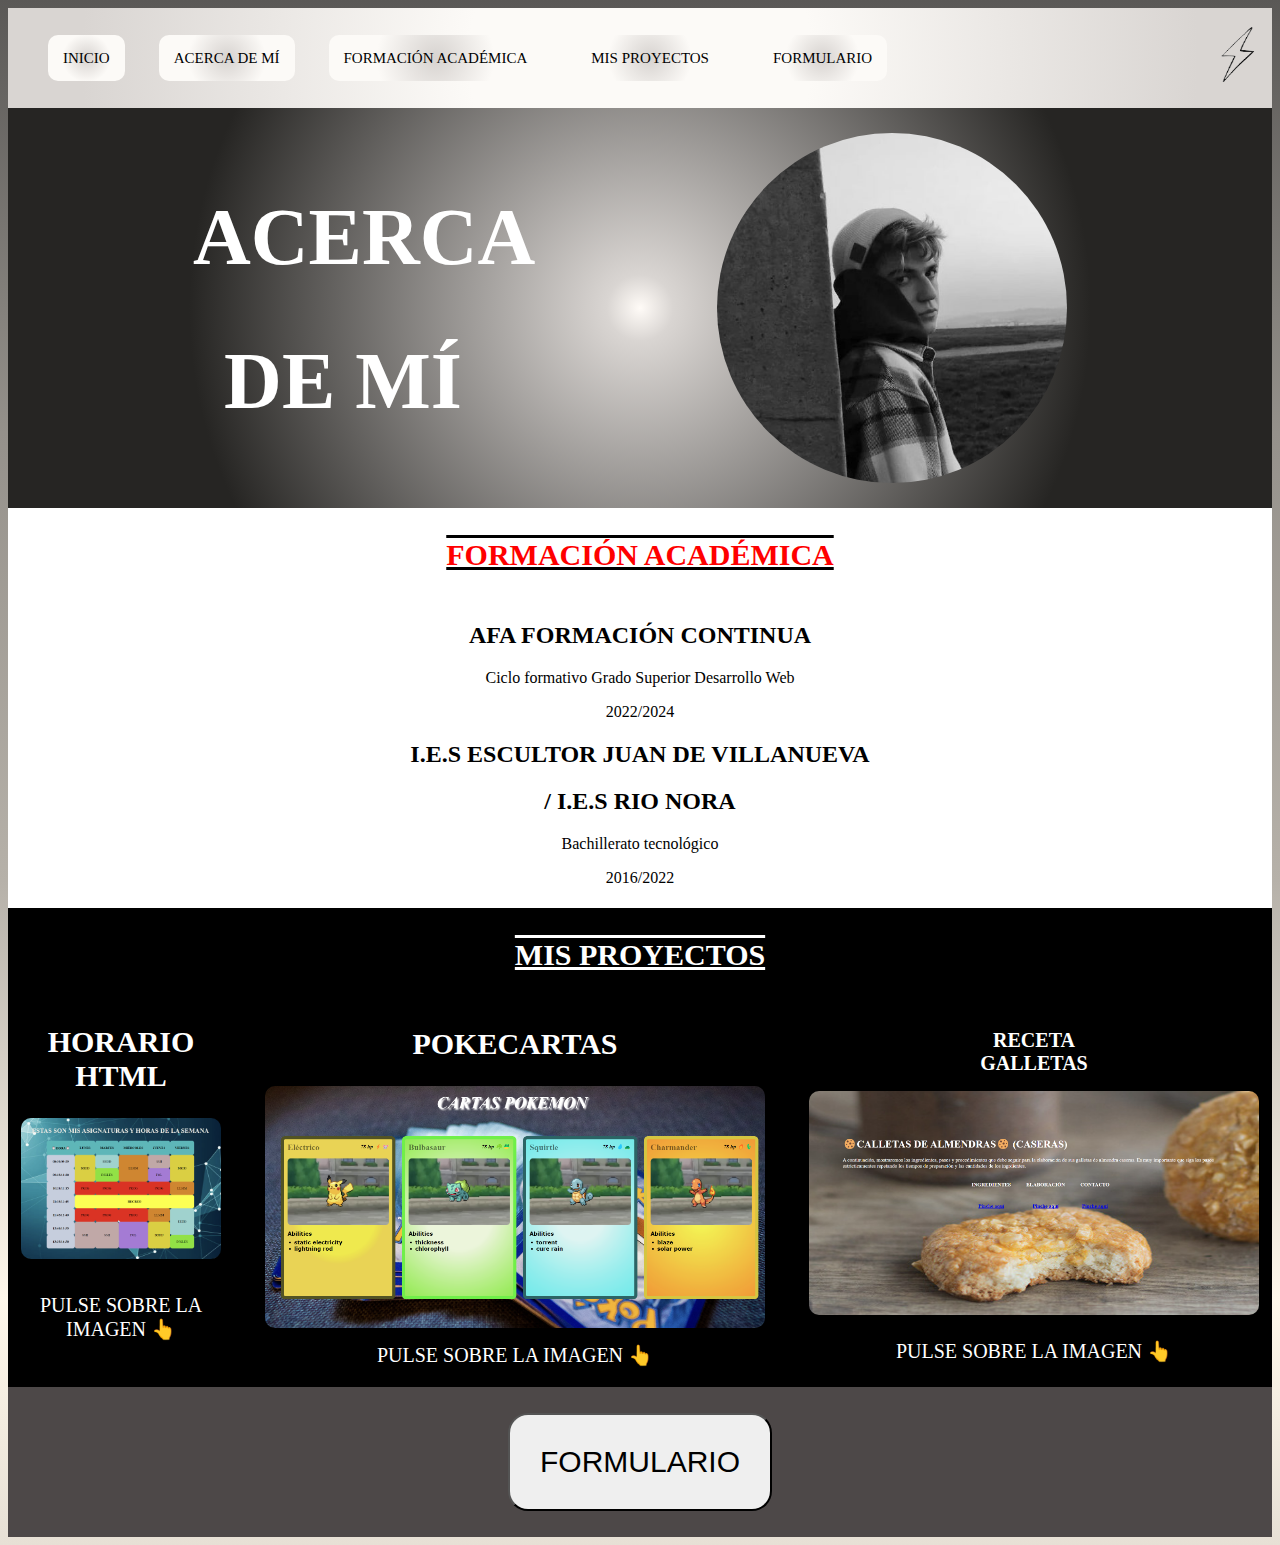
==== index.html @ f204fa25 "añado cambios git" ====
<!DOCTYPE html>
<html lang="en">

<head>
    <meta charset="UTF-8">
    <meta http-equiv="X-UA-Compatible" content="IE=edge">
    <meta name="viewport" content="width=device-width, initial-scale=1.0">
    <title>MI PORFOLIO</title>
    <link rel="stylesheet" href="style.css">
</head>

<body>

    <div class="container">

        <div id="moveMenu"></div>
        <div class="menu">
            <nav>
                <ul>
                    <li><a href="#moveMenu">INICIO</a></li>
                    <li><a href="#movesec1">ACERCA DE MÍ</a></li>
                    <li><a href="#movesec2">FORMACIÓN ACADÉMICA</a></li>
                    <li><a href="#movesec3">MIS PROYECTOS</a></li>
                    <li><a href="#movesec4">FORMULARIO</a></li>

                </ul>


            </nav>
            <div class="moveRayo">
                <img src="./IMG/rayoLogoSinFondo.png" alt="mi logo rayo">
            </div>
            

        </div>

    </div>

    

    <div class="section1" id="#movesec1">
        <div class="titulo-sobreMi">
            <h1>ACERCA</h1>
            <h1>DE MÍ</h1>
        </div>

        <div class="section1-miImagen">
            <img src="./IMG/img1-section1.jpg" alt="MI IMAGEN">
        </div>


        <div class="texto-sobreMi">
            <p>Mi nombre es Miguel Valdés de Torres soy estudiante del centro de UNENDO</p>
            <p>Actualmente estoy en el primero curso de Desarrollo de Apllicaciones Web</p>
            <p>Soy una persona competente y me desenvuelvo muy bien trabajando en equipo</p>
        </div>
    </div>


    </div>

    <div id="movesec2"></div>
    <div class="section2">
        <div class="titlesec2">
            <h1>FORMACIÓN ACADÉMICA</h1>
        </div>

        <h2><a href="https://afa-formacion.com/" target="_blank">AFA FORMACIÓN CONTINUA</a></h2>
        <p>Ciclo formativo Grado Superior Desarrollo Web</p>
        <p>2022/2024</p>

        <h2> <a href="https://iesescultorjuandevillanueva.es/" target="_blank">I.E.S ESCULTOR JUAN DE VILLANUEVA</a>
            <h2> <a href="https://iesrionora.es/" target="_blank">/ I.E.S RIO NORA</a></h2>
            <p>Bachillerato tecnológico</p>
            <p>2016/2022</p>



    </div>

    <div class="section3" id="movesec3">

        <div class="titlesec3">
            <h1> <a href="https://github.com/Miguelakamike?tab=repositories" target="_blank">MIS PROYECTOS</a></h1>
        </div>

        <div class="section3-imgHorario">
            <h2><a href="https://github.com/Miguelakamike/HorarioHTML.git" target="_blank">HORARIO HTML</a>

            </h2>
            <a href="https://mellow-speculoos-bfee6e.netlify.app/" target="_blank">
                <img src="./IMG/HorarioPorfolio.png" alt="este es mi horario de clase">
            </a>
            <p>PULSE SOBRE LA IMAGEN 👆</p>

        </div>

        <div class="section3-imgPokeCartas">
            <h2><a href="https://github.com/Miguelakamike/PokeCartas.git" target="_blank">POKECARTAS</a></h2>
            <a href="https://main--rainbow-jalebi-7c335b.netlify.app/" target="_blank">
                <img src="./IMG/Pokecartas.png" alt="estas son mis pokecartas">
            </a>
            <p>PULSE SOBRE LA IMAGEN 👆</p>

        </div>

        <div class="section3-recetaGalletas">
            <h2> <a href="https://github.com/Miguelakamike/RecetaGalletas.git" target="_blank">RECETA
                    <br>GALLETAS</a></h2>
            <a href="https://rococo-bubblegum-c2cf00.netlify.app/" target="_blank">
                <img src="./IMG/RecetaGalletas.png" alt="esta es la receta de mis galletas">
            </a>
            <p>PULSE SOBRE LA IMAGEN 👆</p>

        </div>

    </div>
    <div class="section4" id="movesec4">
        <button>
            <a href="./form.html">
                FORMULARIO
            </a>
        </button>

    </div>



</body>

</html>
---- style.css ----
body {
  background: rgb(90, 88, 86);
  background: linear-gradient(
    180deg,
    rgba(90, 88, 86, 1) 0%,
    rgba(132, 129, 124, 1) 20%,
    rgba(149, 145, 139, 1) 28%,
    rgba(182, 177, 169, 1) 57%,
    rgba(255, 248, 235, 1) 84%,
    rgba(231, 224, 213, 1) 100%,
    rgba(90, 88, 86, 1) 100%
  );
}

h2,
p {
  text-align: center;
}

/* MEDIAQUERIES */

@media screen and (min-width:1010px) and (max-width:1535px) {
        h1{
            color: red;
        }
}

/* MENÚ */

ul {
  list-style: none;
  text-align: center;
}

.container {
  display: flex;
  justify-content: center;
  align-items: center;
}

.menu {
  display: flex;
  justify-content: space-between;
  align-items: center;
  background: rgb(252, 250, 247);
  background: radial-gradient(
    circle,
    rgba(252, 250, 247, 1) 27%,
    rgba(217, 213, 210, 1) 88%,
    rgba(217, 213, 210, 1) 100%
  );
  margin-top: 0px;
  text-align: center;
  height: 100px;
  width: 100%;
}

.menu img {
  height: 70px;
  width: 70px;
}

.menu li {
  display: inline-block;
  margin-right: 30px;
}

.menu a {
  padding: 15px;
  border-radius: 10px;
  background: rgb(217, 213, 210);
  background: radial-gradient(
    circle,
    rgba(217, 213, 210, 1) 3%,
    rgba(252, 250, 247, 1) 54%
  );
  text-decoration: none;
  font-size: 15px;
  color: black;
}

/* SECCIÓN 1 */

.section1 {
  background: rgb(255, 251, 247);
  background: radial-gradient(
    circle,
    rgba(255, 251, 247, 1) 0%,
    rgba(217, 213, 210, 1) 5%,
    rgba(38, 37, 35, 1) 68%
  );
  margin-top: 0px;
  text-align: center;
  height: 400px;
  width: 100%;
}

.titulo-sobreMi,
.section1-miImagen,
.texto-sobreMi {
  display: inline-block;
  vertical-align: top;
}

.titulo-sobreMi h1 {
  text-align: center;
}


.texto-sobreMi p {
  text-align: justify;
}

.titulo-sobreMi {
  height: 300px;
  width: 300px;
  margin-top: 30px;
  margin-right: 200px;
}

.titulo-sobreMi h1 {
  font-size: 80px;
}

.titulo-sobreMi h1 {
  color: white;
  max-width: 100%;
  max-height: 100%;
}

@keyframes sombraMiImagen {
  from {
    box-shadow: 0px 0px 0px solid black;
  }

  to {
    box-shadow: 2px 4px 2px solid white;
  }
}

.section1-miImagen {
  height: 350px;
  width: 350px;
  margin-top: 25px;
  margin-bottom: 20px;
  margin-left: 20px;
  margin-right: 20px;
}

.section1-miImagen img:hover {
  animation-name: sombraMiImagen;
  animation-duration: 3s;
  animation-timing-function: ease-in-out;
  animation-fill-mode: forwards;
}

.section1-miImagen img {
  border-radius: 50%;
  max-width: 100%;
  max-height: 100%;
}

.texto-sobreMi {
  margin-left: 200px;
  height: 400px;
  width: 400px;
  margin-top: 100px;
}

.texto-sobreMi p {
  color: white;
  font-size: 20px;
  max-width: 100%;
  max-height: 100%;
}

/* SECCIÓN 2 */

.section2 {
  background-color: white;
  margin-top: 0px;
  height: 400px;
  width: 100%;
}

.titlesec2 {
  display: flex;
  justify-content: center;
  padding: 10px;
  text-decoration: overline underline;
  font-size: 15px;
}

.section2 h2 a {
  color: black;
  text-decoration: none;
}

/* SECCIÓN 3 */

.section3 {
  background-color: black;
  margin-top: 0px;
  text-align: center;
  height: 500px;
  width: 100%;
}

.section3-imgHorario,
.section3-imgPokeCartas,
.section3-recetaGalletas {
  display: inline-block;
  vertical-align: top;
}

.section3-imgHorario,
.section3-imgPokeCartas,
.section3-recetaGalletas img {
  border-radius: 10px;
}

.section3-imgHorario,
.section3-imgPokeCartas,
.section3-recetaGalletas p {
  font-size: 20px;
}

.section3-imgHorario,
.section3-imgPokeCartas,
.section3-recetaGalletas h2 {
  font-size: 20px;
}

.titlesec3 {
  display: flex;
  justify-content: center;
  padding: 10px;
  font-size: 15px;
  text-decoration: overline underline;
  text-decoration-color: white;
}

.titlesec3 a {
  text-decoration: none;
  color: white;
  transition: color 0.5s ease-in-out;
}

.titlesec3 a:hover {
  color: rgb(85, 231, 219);
}

/* SECCION 3: HORARIO HTML */

.section3-imgHorario {
  height: 200px;
  width: 200px;
  margin-top: 20px;
  margin-right: 20px;
}

.section3-imgHorario h2 {
  color: white;
  margin-top: 3px;
}

.section3-imgHorario p {
  color: white;
  margin-top: 30px;
}

.section3-imgHorario img {
  max-width: 100%;
  max-height: 100%;
  border-radius: 10px;
}

.section3-imgHorario a {
  color: white;
  text-decoration: none;
  transition: color 0.5s ease-in-out;
}

.section3-imgHorario h2 a:hover {
  color: rgb(85, 231, 219);
}

/* SECCION 3: POKECARTAS */

.section3-imgPokeCartas {
  height: 500px;
  width: 500px;
  margin-left: 20px;
  margin-right: 20px;
}

.section3-imgPokeCartas a {
  color: white;
  text-decoration: none;
}

.section3-imgPokeCartas img {
  max-width: 100%;
  max-height: 100%;
  border-radius: 10px;
}

.section3-imgPokeCartas p {
  color: white;
  margin-top: 10px;
}

.section3-imgPokeCartas a {
  color: white;
  text-decoration: none;
  transition: color 0.5s ease-in-out;
}

.section3-imgPokeCartas h2 a:hover {
  color: rgb(85, 231, 219);
}

/* SECCION 3: GALLETAS */

.section3-recetaGalletas {
  margin-left: 20px;
  height: 450px;
  width: 450px;
  margin-top: 10px;
  border-radius: 10px;
}

.section3-recetaGalletas p {
  color: white;
  margin-top: 20px;
}

.section3-recetaGalletas img {
  max-width: 100%;
  max-height: 100%;
}

.section3-recetaGalletas a {
  color: white;
  text-decoration: none;
}

.section3-recetaGalletas a {
  color: white;
  text-decoration: none;
  transition: color 0.5s ease-in-out;
}

.section3-recetaGalletas h2 a:hover {
  color: rgb(85, 231, 219);
}

/* SECCIÓN 4 */

.section4 {
  display: flex;
  justify-content: center;
  align-items: center;
  background-color: rgb(77, 72, 72);
  margin-top: -21px;
  text-align: center;
  height: 150px;
  width: 100%;
}

.section4 a {
  color: black;
  text-decoration: none;
}

button {
  font-size: 30px;
  padding: 30px;
  border-radius: 20px;
}
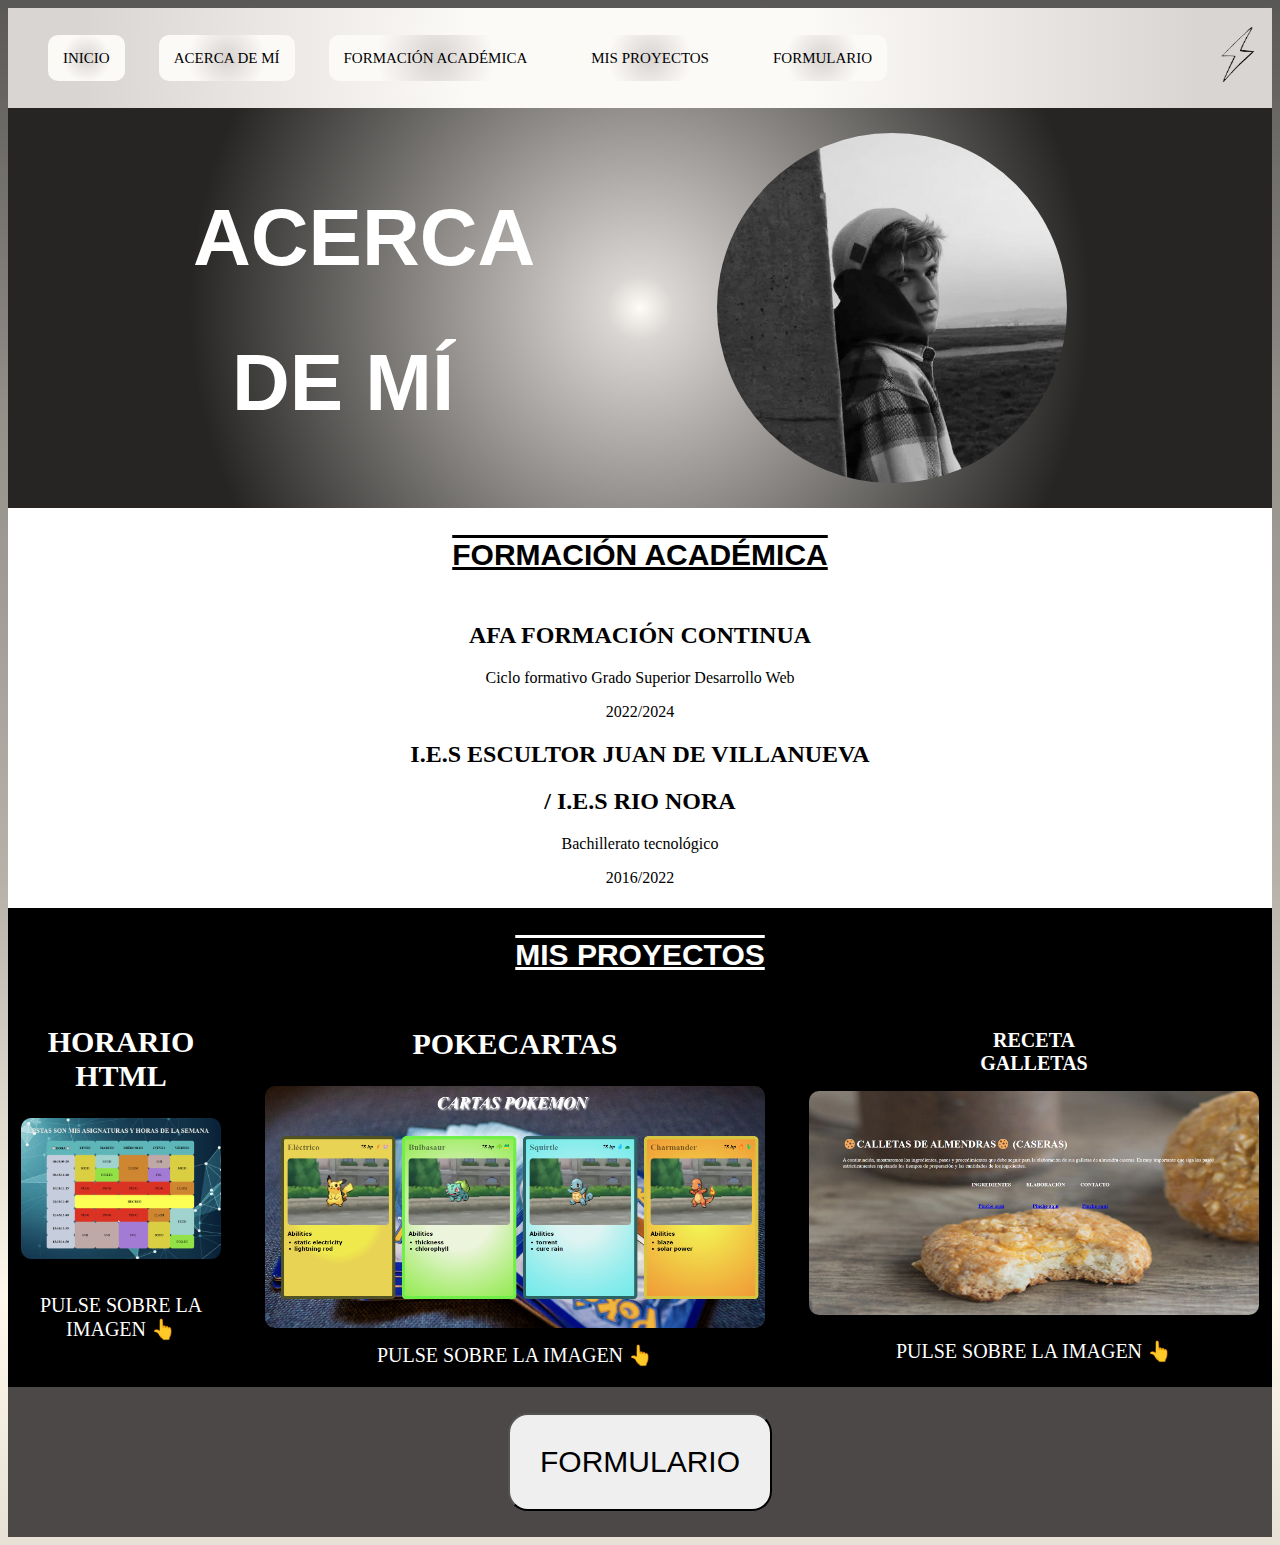
==== commit 8f3f956a: "nuevo commit" ====
--- a/index.html
+++ b/index.html
@@ -7,6 +7,8 @@
     <meta name="viewport" content="width=device-width, initial-scale=1.0">
     <title>MI PORFOLIO</title>
     <link rel="stylesheet" href="style.css">
+    <link rel="preconnect" href="https://fonts.googleapis.com">
+<link rel="preconnect" href="https://fonts.gstatic.com" crossorigin>
 </head>
 
 <body>
--- a/style.css
+++ b/style.css
@@ -17,12 +17,8 @@
   text-align: center;
 }
 
-/* MEDIAQUERIES */
-
-@media screen and (min-width:1010px) and (max-width:1535px) {
-        h1{
-            color: red;
-        }
+.container {
+  position: sticky;
 }
 
 /* MENÚ */
@@ -102,8 +98,10 @@
   vertical-align: top;
 }
 
-.titulo-sobreMi h1 {
-  text-align: center;
+.titulo-sobreMi, .titlesec2, .titlesec3 h1 {
+  text-align: center;
+  font-family: 'Secular One', sans-serif;
+  font: bolder;
 }
 
 
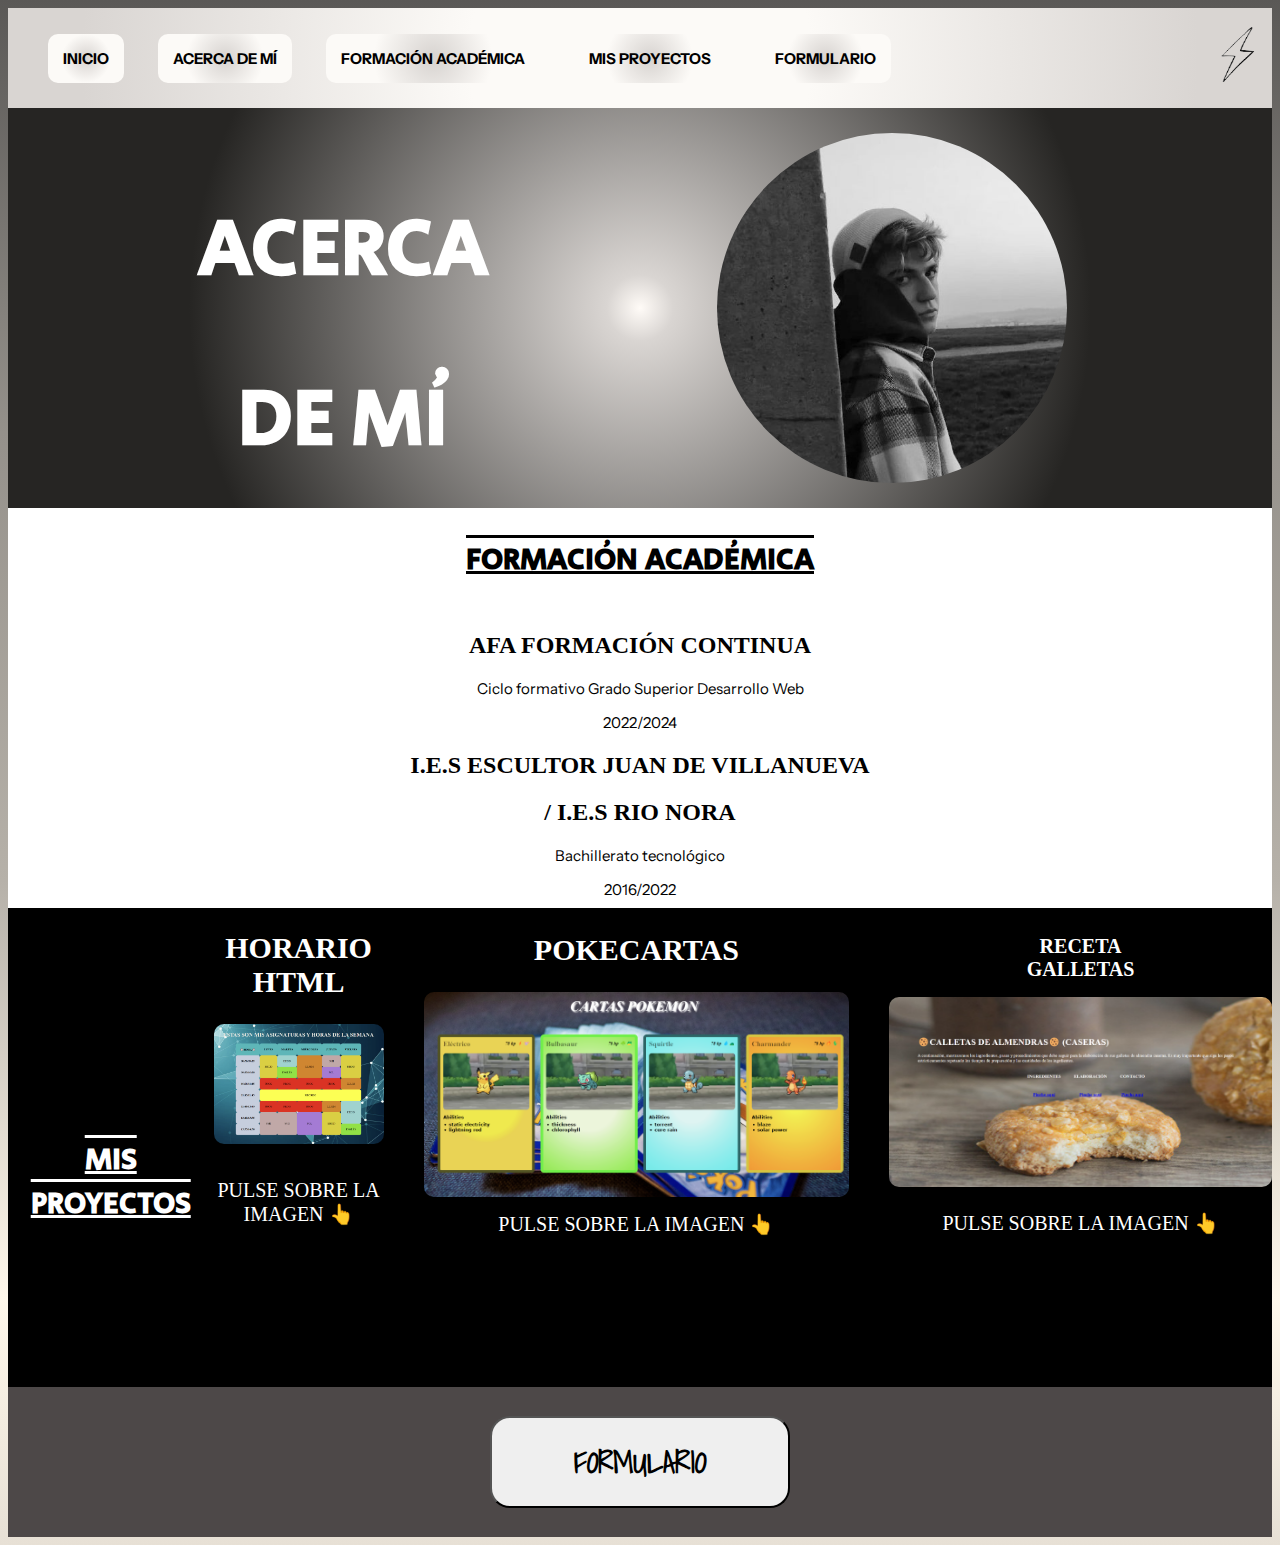
==== commit f1411411: "nuevo commit" ====
--- a/index.html
+++ b/index.html
@@ -6,9 +6,17 @@
     <meta http-equiv="X-UA-Compatible" content="IE=edge">
     <meta name="viewport" content="width=device-width, initial-scale=1.0">
     <title>MI PORFOLIO</title>
+
     <link rel="stylesheet" href="style.css">
     <link rel="preconnect" href="https://fonts.googleapis.com">
-<link rel="preconnect" href="https://fonts.gstatic.com" crossorigin>
+    <link rel="preconnect" href="https://fonts.gstatic.com" crossorigin>
+
+    <link href="https://fonts.googleapis.com/css2?family=Instrument+Sans&family=Secular+One&family=Zeyada&display=swap" rel="stylesheet">
+
+    <link href="https://fonts.googleapis.com/css2?family=Shadows+Into+Light&display=swap" rel="stylesheet">
+
+
+
 </head>
 
 <body>
--- a/style.css
+++ b/style.css
@@ -17,9 +17,6 @@
   text-align: center;
 }
 
-.container {
-  position: sticky;
-}
 
 /* MENÚ */
 
@@ -32,7 +29,10 @@
   display: flex;
   justify-content: center;
   align-items: center;
-}
+  
+}
+
+
 
 .menu {
   display: flex;
@@ -73,6 +73,8 @@
   text-decoration: none;
   font-size: 15px;
   color: black;
+  font-family: 'Instrument Sans', sans-serif;
+  font-weight: bold;
 }
 
 /* SECCIÓN 1 */
@@ -107,6 +109,8 @@
 
 .texto-sobreMi p {
   text-align: justify;
+  font-family: 'Instrument Sans', sans-serif;
+
 }
 
 .titulo-sobreMi {
@@ -181,6 +185,11 @@
   width: 100%;
 }
 
+.section2 p {
+  font-size: 15px;
+  font-family: 'Instrument Sans', sans-serif;
+}
+
 .titlesec2 {
   display: flex;
   justify-content: center;
@@ -197,6 +206,8 @@
 /* SECCIÓN 3 */
 
 .section3 {
+  display: flex;
+  justify-content: space-evenly;
   background-color: black;
   margin-top: 0px;
   text-align: center;
@@ -234,6 +245,7 @@
   justify-content: center;
   padding: 10px;
   font-size: 15px;
+  margin-top: 200px;
   text-decoration: overline underline;
   text-decoration-color: white;
 }
@@ -373,6 +385,9 @@
 
 button {
   font-size: 30px;
-  padding: 30px;
+  font-family: 'Shadows Into Light', cursive;
+  font-weight: bold;
+  padding: 20px;
+  width: 300px;
   border-radius: 20px;
 }
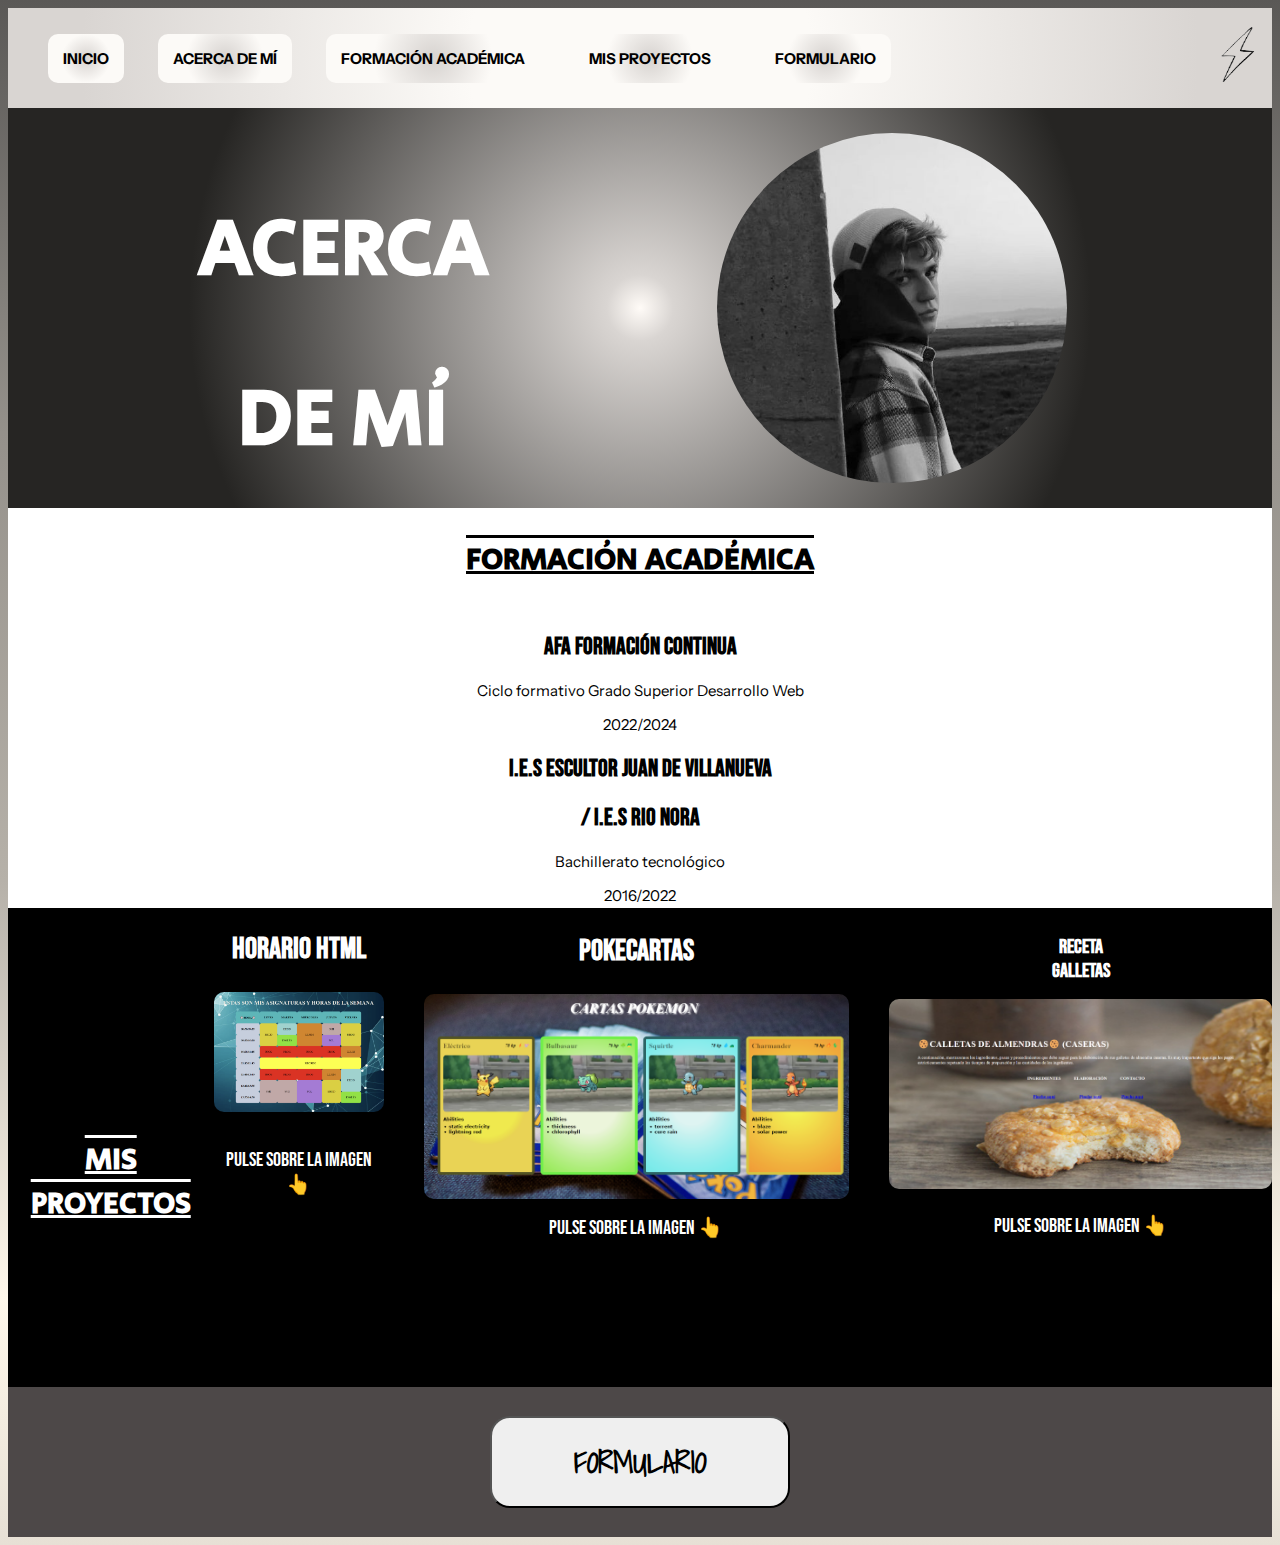
==== commit 47138c68: "commit nuevo" ====
--- a/index.html
+++ b/index.html
@@ -14,6 +14,8 @@
     <link href="https://fonts.googleapis.com/css2?family=Instrument+Sans&family=Secular+One&family=Zeyada&display=swap" rel="stylesheet">
 
     <link href="https://fonts.googleapis.com/css2?family=Shadows+Into+Light&display=swap" rel="stylesheet">
+
+    <link href="https://fonts.googleapis.com/css2?family=Bebas+Neue&family=Poppins:wght@300&display=swap" rel="stylesheet">
 
 
 
--- a/style.css
+++ b/style.css
@@ -201,6 +201,7 @@
 .section2 h2 a {
   color: black;
   text-decoration: none;
+  font-family: 'Bebas Neue', sans-serif;
 }
 
 /* SECCIÓN 3 */
@@ -232,12 +233,14 @@
 .section3-imgPokeCartas,
 .section3-recetaGalletas p {
   font-size: 20px;
+  font-family: 'Bebas Neue', sans-serif;
 }
 
 .section3-imgHorario,
 .section3-imgPokeCartas,
 .section3-recetaGalletas h2 {
   font-size: 20px;
+  font-family: 'Bebas Neue', sans-serif;
 }
 
 .titlesec3 {
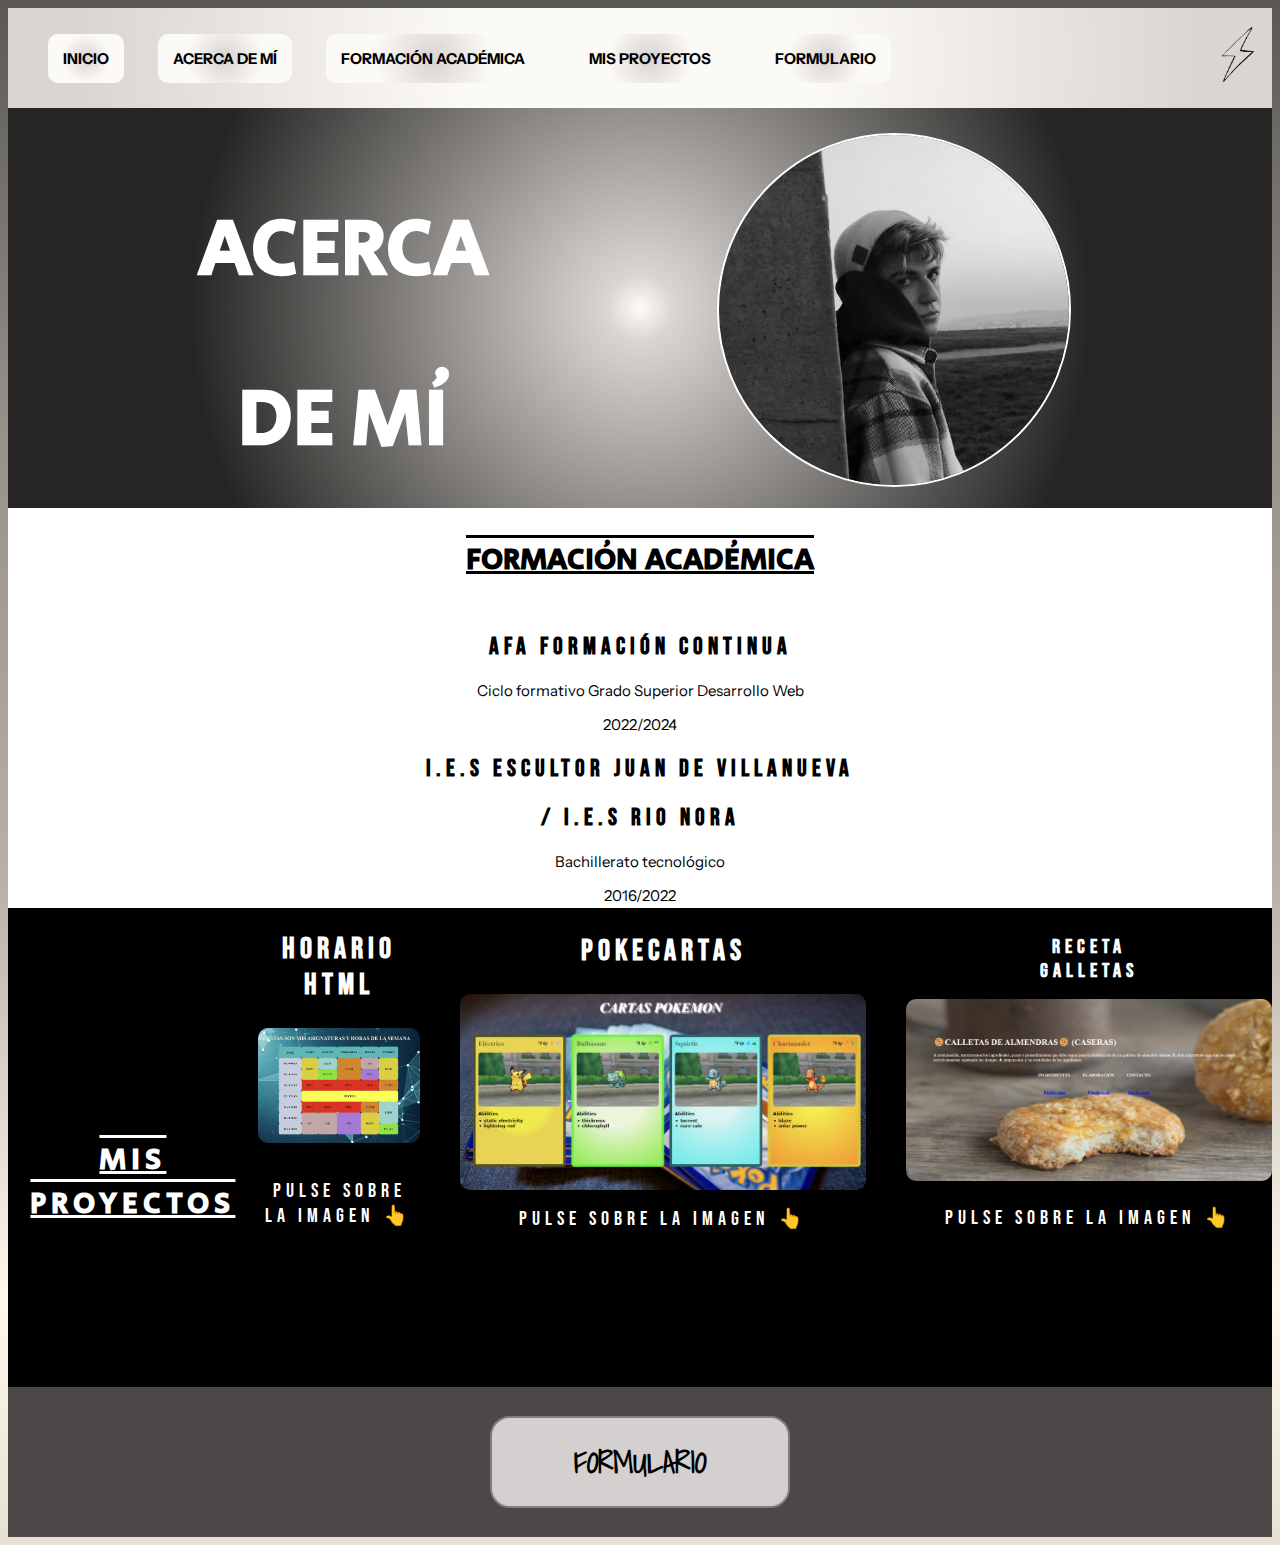
==== commit 7aa5304c: "nuevo commit" ====
--- a/index.html
+++ b/index.html
@@ -1,10 +1,13 @@
 <!DOCTYPE html>
 <html lang="en">
+
+<!-- HECHO POR: MIGUEL VALDÉS DE TORRES 1ºDAW -->
 
 <head>
     <meta charset="UTF-8">
     <meta http-equiv="X-UA-Compatible" content="IE=edge">
     <meta name="viewport" content="width=device-width, initial-scale=1.0">
+    
     <title>MI PORFOLIO</title>
 
     <link rel="stylesheet" href="style.css">
--- a/style.css
+++ b/style.css
@@ -1,3 +1,6 @@
+
+/* HECHO POR: MIGUEL VALDÉS DE TORRES 1ºDAW */
+
 body {
   background: rgb(90, 88, 86);
   background: linear-gradient(
@@ -17,7 +20,6 @@
   text-align: center;
 }
 
-
 /* MENÚ */
 
 ul {
@@ -29,10 +31,7 @@
   display: flex;
   justify-content: center;
   align-items: center;
-  
-}
-
-
+}
 
 .menu {
   display: flex;
@@ -73,7 +72,7 @@
   text-decoration: none;
   font-size: 15px;
   color: black;
-  font-family: 'Instrument Sans', sans-serif;
+  font-family: "Instrument Sans", sans-serif;
   font-weight: bold;
 }
 
@@ -100,17 +99,17 @@
   vertical-align: top;
 }
 
-.titulo-sobreMi, .titlesec2, .titlesec3 h1 {
-  text-align: center;
-  font-family: 'Secular One', sans-serif;
+.titulo-sobreMi,
+.titlesec2,
+.titlesec3 h1 {
+  text-align: center;
+  font-family: "Secular One", sans-serif;
   font: bolder;
 }
-
 
 .texto-sobreMi p {
   text-align: justify;
-  font-family: 'Instrument Sans', sans-serif;
-
+  font-family: "Instrument Sans", sans-serif;
 }
 
 .titulo-sobreMi {
@@ -158,6 +157,7 @@
 
 .section1-miImagen img {
   border-radius: 50%;
+  border: 2px solid white;
   max-width: 100%;
   max-height: 100%;
 }
@@ -187,7 +187,7 @@
 
 .section2 p {
   font-size: 15px;
-  font-family: 'Instrument Sans', sans-serif;
+  font-family: "Instrument Sans", sans-serif;
 }
 
 .titlesec2 {
@@ -201,7 +201,8 @@
 .section2 h2 a {
   color: black;
   text-decoration: none;
-  font-family: 'Bebas Neue', sans-serif;
+  font-family: "Bebas Neue", sans-serif;
+  letter-spacing: 5px;
 }
 
 /* SECCIÓN 3 */
@@ -214,6 +215,7 @@
   text-align: center;
   height: 500px;
   width: 100%;
+  letter-spacing: 5px;
 }
 
 .section3-imgHorario,
@@ -233,14 +235,14 @@
 .section3-imgPokeCartas,
 .section3-recetaGalletas p {
   font-size: 20px;
-  font-family: 'Bebas Neue', sans-serif;
+  font-family: "Bebas Neue", sans-serif;
 }
 
 .section3-imgHorario,
 .section3-imgPokeCartas,
 .section3-recetaGalletas h2 {
   font-size: 20px;
-  font-family: 'Bebas Neue', sans-serif;
+  font-family: "Bebas Neue", sans-serif;
 }
 
 .titlesec3 {
@@ -388,7 +390,9 @@
 
 button {
   font-size: 30px;
-  font-family: 'Shadows Into Light', cursive;
+  font-family: "Shadows Into Light", cursive;
+  background-color: rgb(212, 208, 208);
+  border: 2px solid gray;
   font-weight: bold;
   padding: 20px;
   width: 300px;
